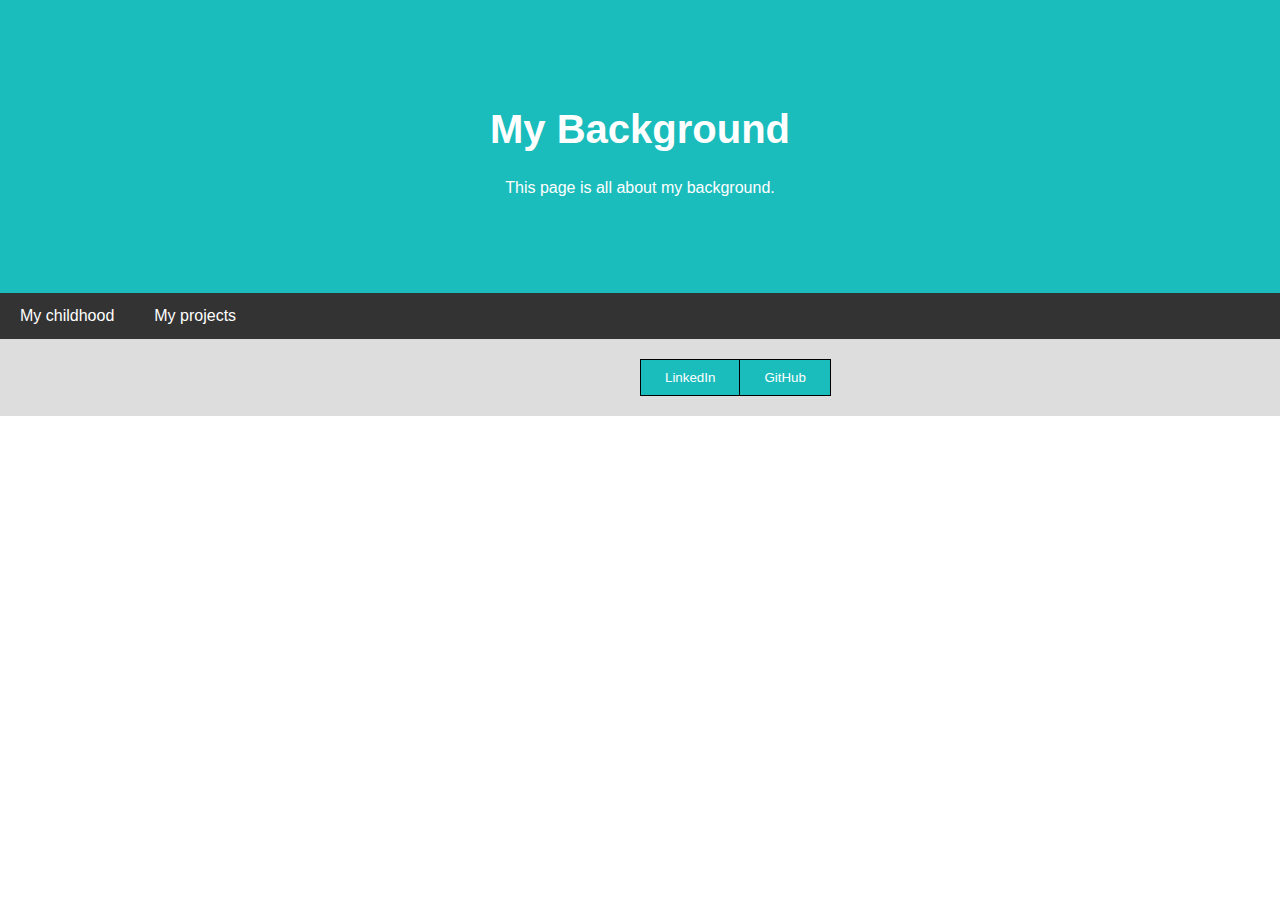
==== portfolio/src/main/webapp/background.html @ d2f1a5ab "Renamed childhood.html to background.html and header.html to navbar.html." ====
<!DOCTYPE html>
  <html lang="en">
    <head>
      <title>My Childhood</title>
      <meta charset="UTF-8">
      <meta name="viewport" content="width=device-width, initial-scale=1">
      <link rel="stylesheet" href="style.css">
      <script src="script.js"></script>
    </head>

    <body>
      
      <div class="header">
        <h1>My Background</h1>
        <p>This page is all about my background.</p>
      </div>

      <header></header>

      <footer></footer>  
    </body>

</html>
---- portfolio/src/main/webapp/style.css ----
body {
  font-family: Arial, Helvetica, sans-serif;
  margin: 0;
}
 
.header {
  padding: 80px;
  text-align: center;
  background: #1abcbc;
  color: white;
}
 
.header h1 {
  font-size: 40px;
}
 
/* Style the top navigation bar */
.navbar {
  overflow: hidden;
  background-color: #333;
}
 
/* Style the navigation bar links */
.navbar a {
  float: left;
  display: block;
  color: white;
  text-align: center;
  padding: 14px 20px;
  text-decoration: none;
}
 
.navbar a:hover {
  background-color: #ddd;
  color: black;
}
 
.footer {
  padding: 20px; 
  text-align: center; 
  background: #ddd; 
}
 
#intro{
    text-align:center;
    padding-left:100px;
    padding-right:100px;
    padding-top:400px;
    padding-bottom:1000px;
    font-size:20px;
}
 
.btn-group button {
  background-color: #1abcbc; 
  border: 1px solid black; 
  color: white; 
  padding: 10px 24px; 
  cursor: pointer; 
  float: left; 
 
  position: relative;
  left:50%;
}
 
.btn-group button:not(:last-child) {
  border-right: none; /* Prevent double borders */
}
 
/* Clear floats (clearfix hack) */
.btn-group:after {
  content: "";
  clear: both;
  display: table;
}
 
/* Add a background color on hover */
.btn-group button:hover {
  background-color: #158b8b;
}
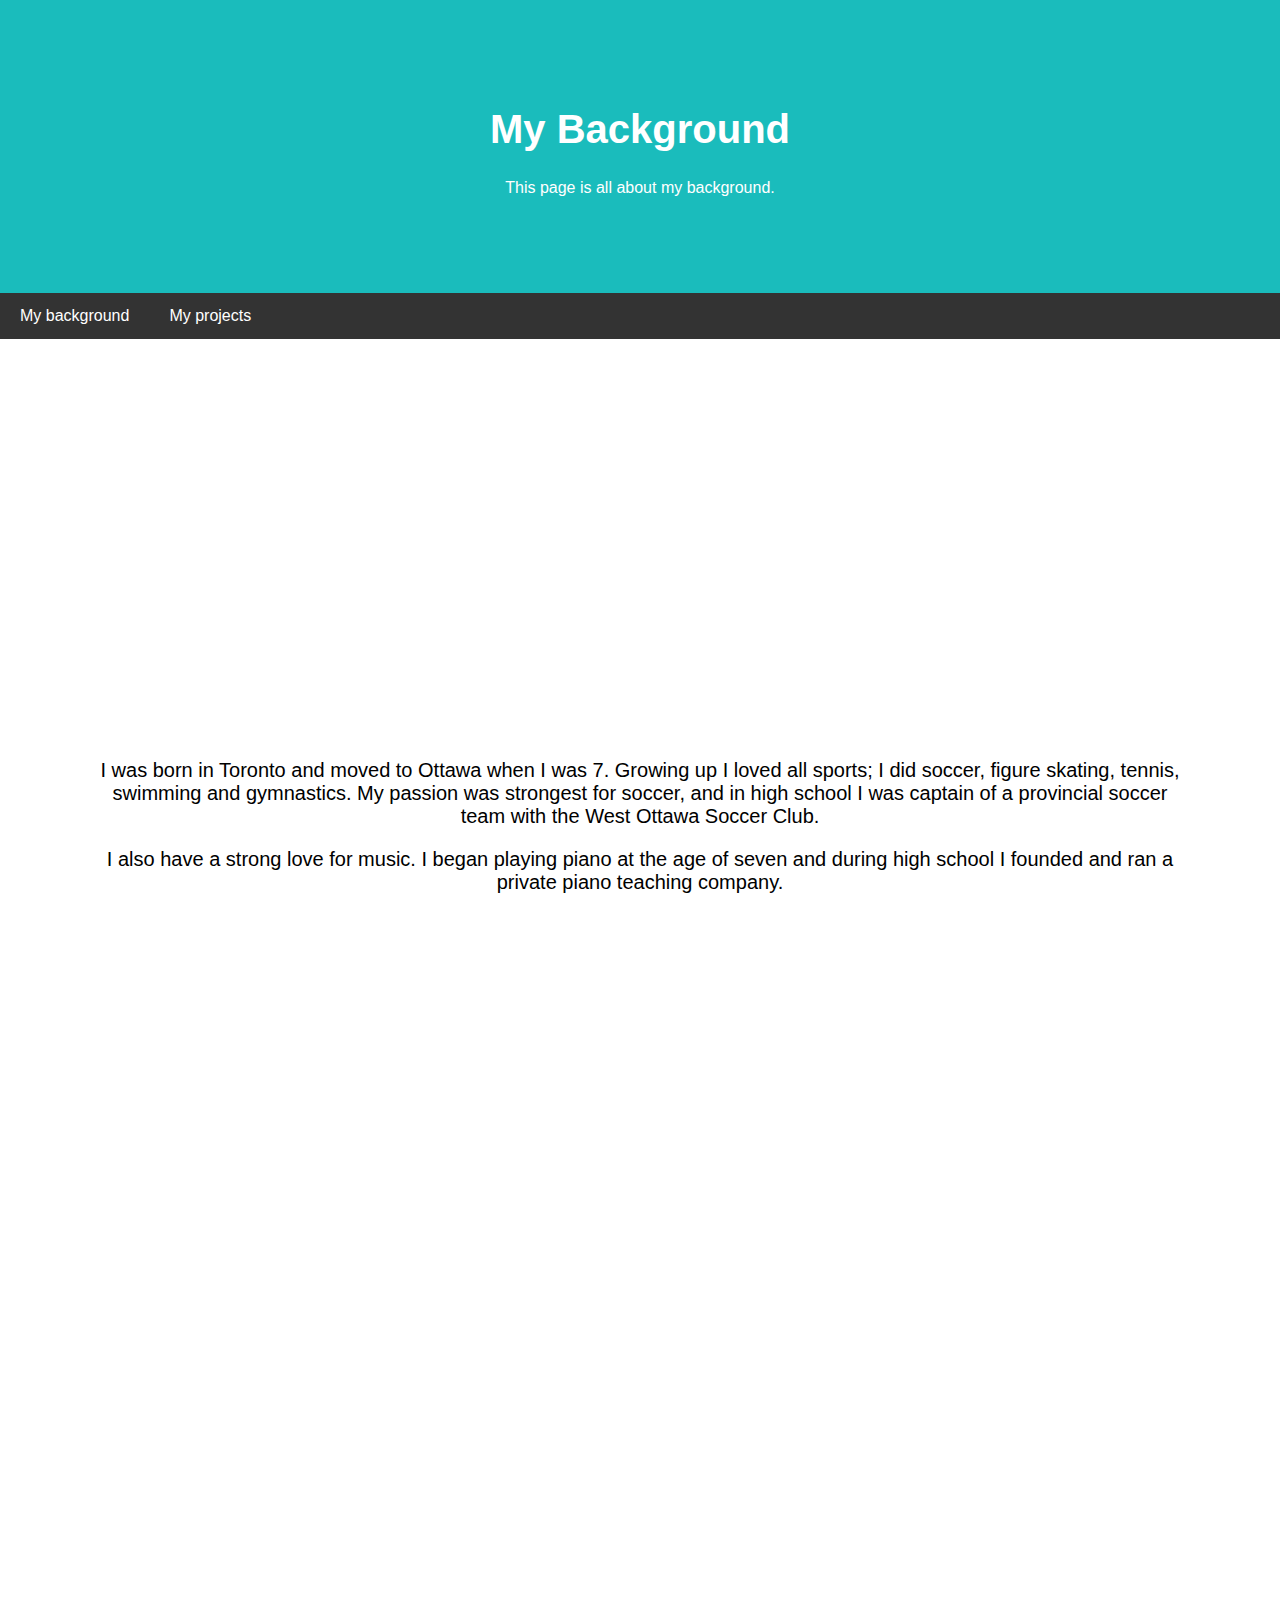
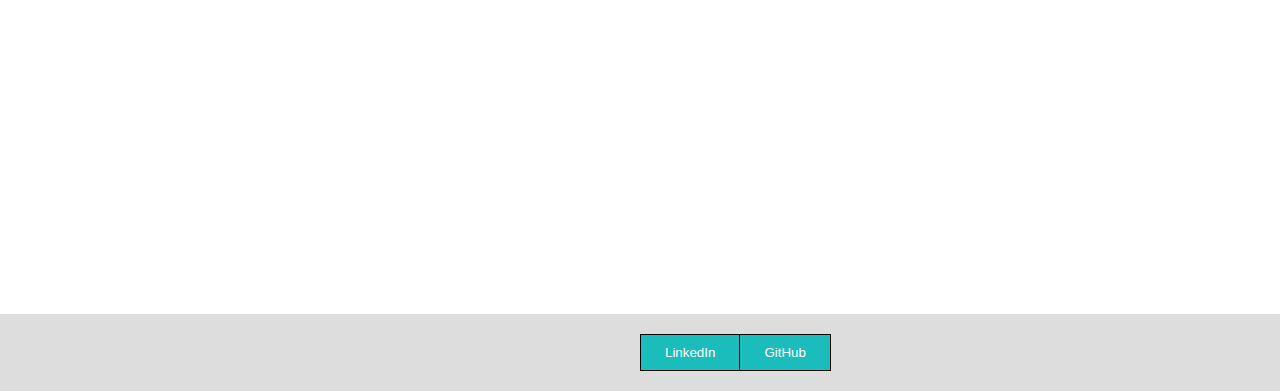
==== commit 8266ec74: "Add paragraphs about my background." ====
--- a/portfolio/src/main/webapp/background.html
+++ b/portfolio/src/main/webapp/background.html
@@ -16,6 +16,13 @@
       </div>
 
       <header></header>
+      
+      <div id="intro">
+        <p>I was born in Toronto and moved to Ottawa when I was 7. Growing up I loved all sports; I did soccer, figure skating, tennis, swimming and gymnastics. My passion was strongest for soccer, and in high school I was captain of a provincial soccer team with the West Ottawa Soccer Club.</p>
+        <p>I also have a strong love for music. I began playing piano at the age of seven and during high school I founded and ran a private piano teaching company.</p>
+      </div>
+
+      
 
       <footer></footer>  
     </body>
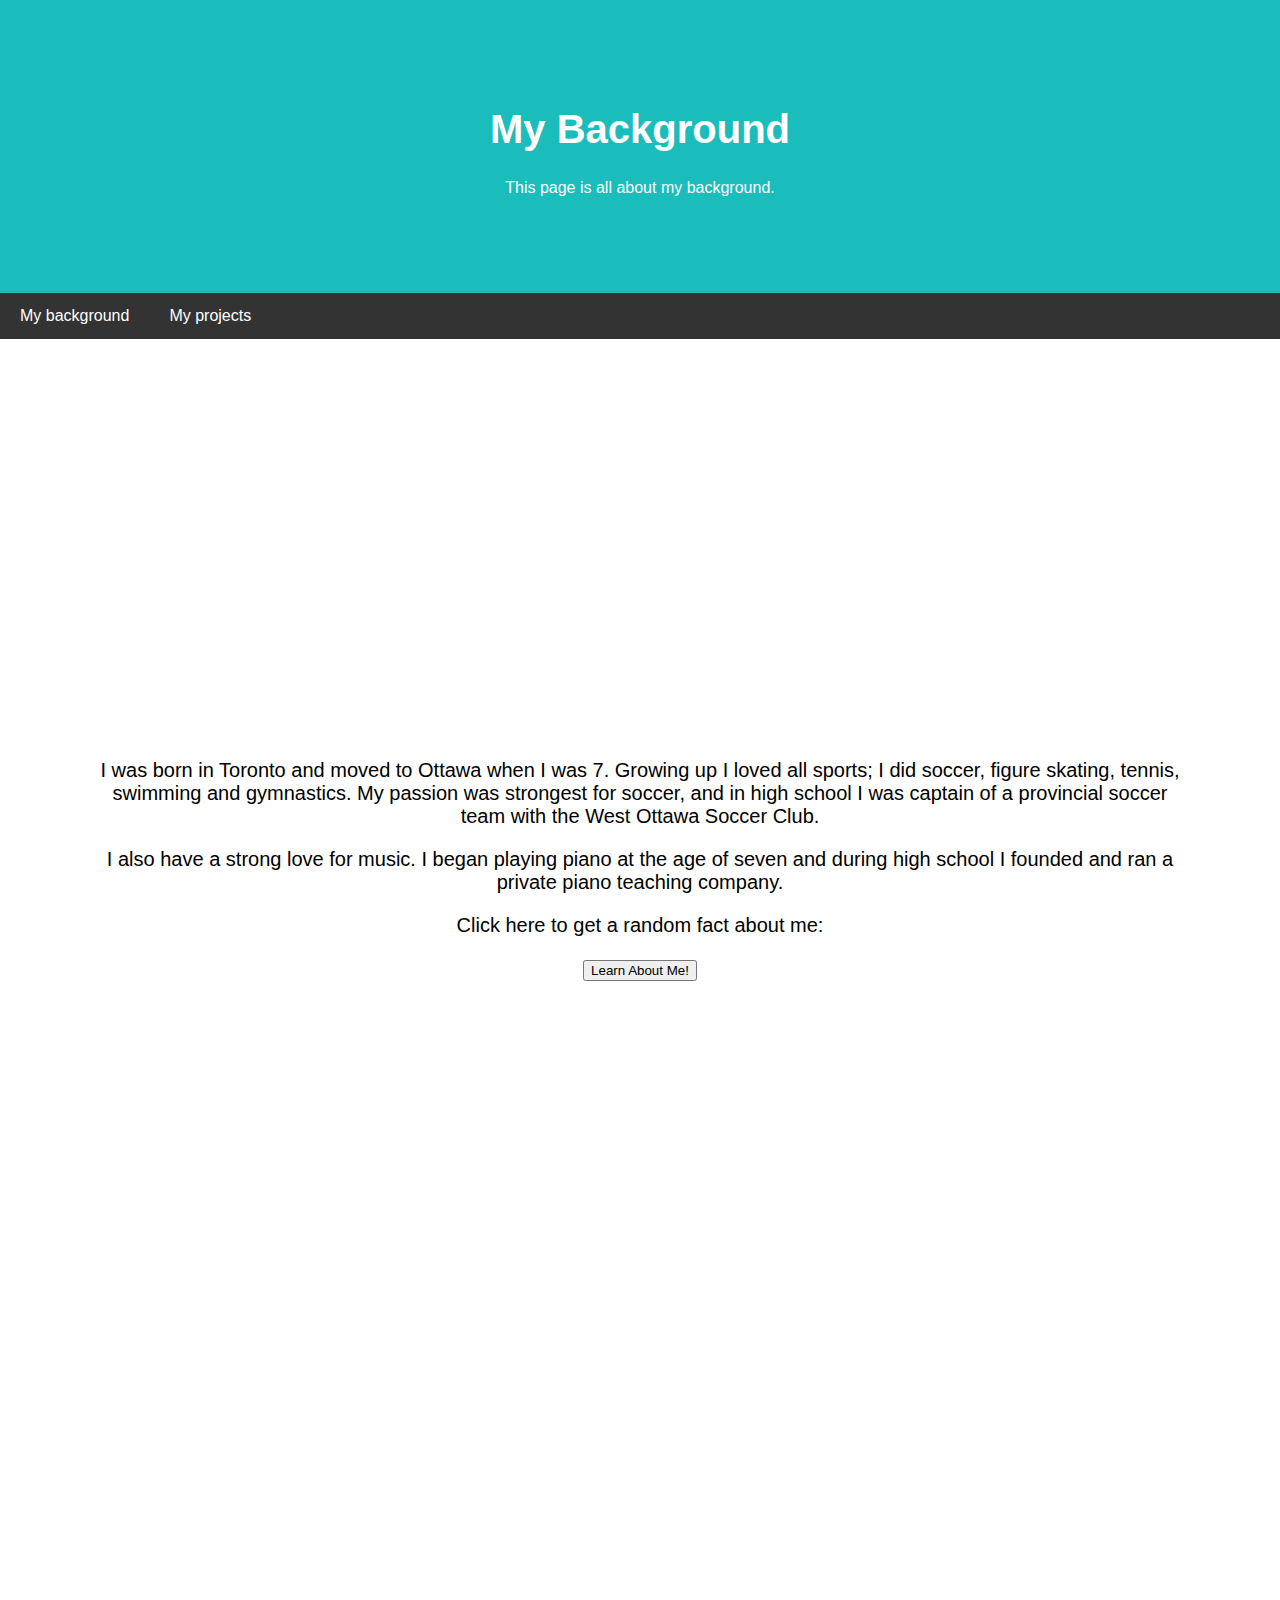
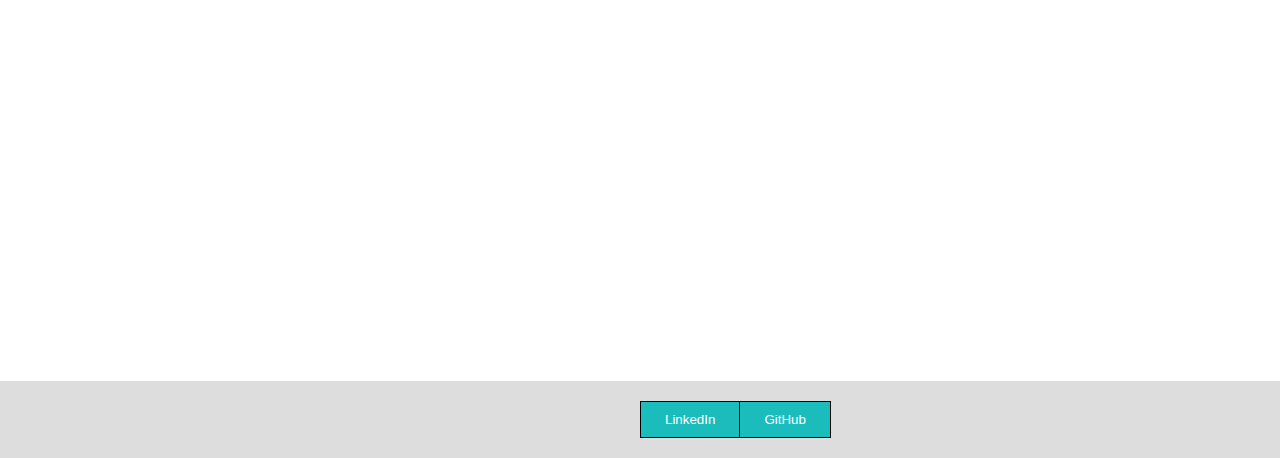
==== commit 3e20dc98: "Add button to the background page and a randomizer function to script.js to produce a random fact wh" ====
--- a/portfolio/src/main/webapp/background.html
+++ b/portfolio/src/main/webapp/background.html
@@ -20,9 +20,14 @@
       <div id="intro">
         <p>I was born in Toronto and moved to Ottawa when I was 7. Growing up I loved all sports; I did soccer, figure skating, tennis, swimming and gymnastics. My passion was strongest for soccer, and in high school I was captain of a provincial soccer team with the West Ottawa Soccer Club.</p>
         <p>I also have a strong love for music. I began playing piano at the age of seven and during high school I founded and ran a private piano teaching company.</p>
+        <p>Click here to get a random fact about me:</p>
+        <button onclick="addRandomFact()">Learn About Me!</button>
+        <div id="random-fact"></div>
       </div>
 
       
+
+
 
       <footer></footer>  
     </body>
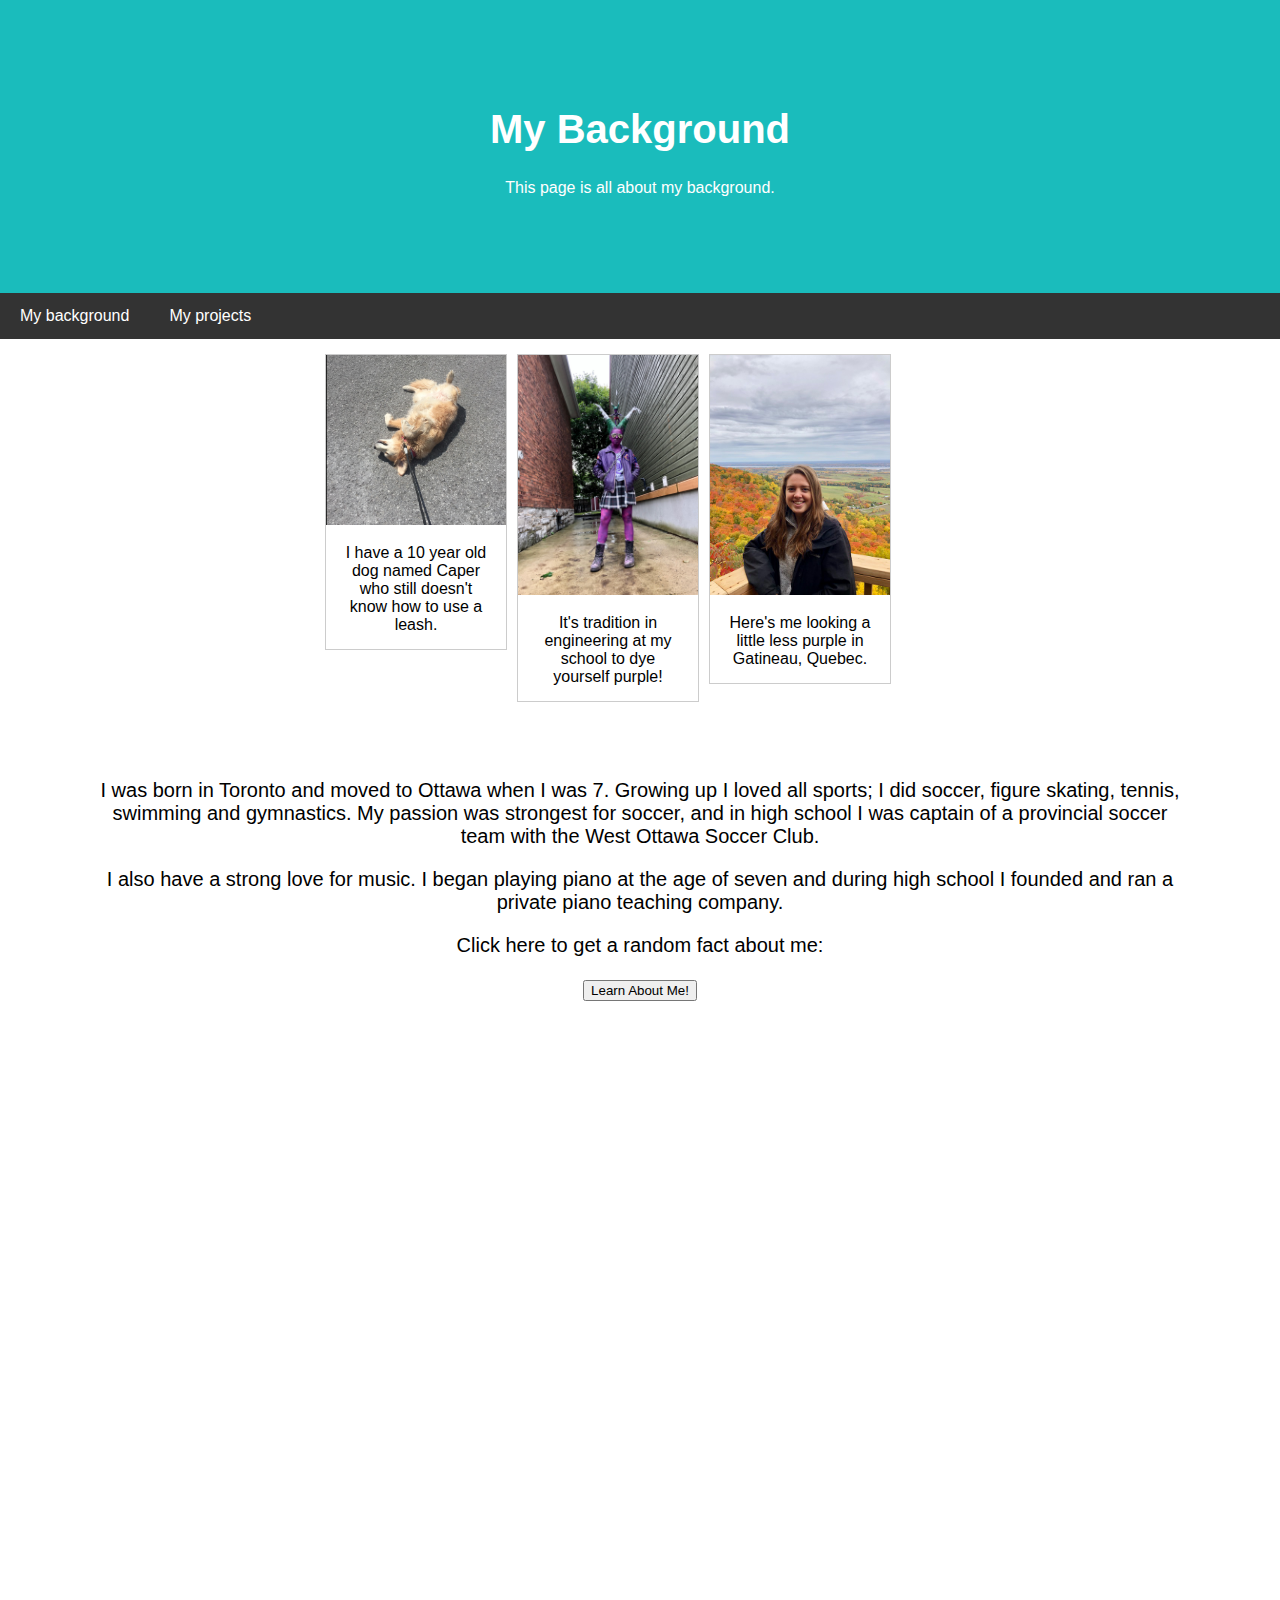
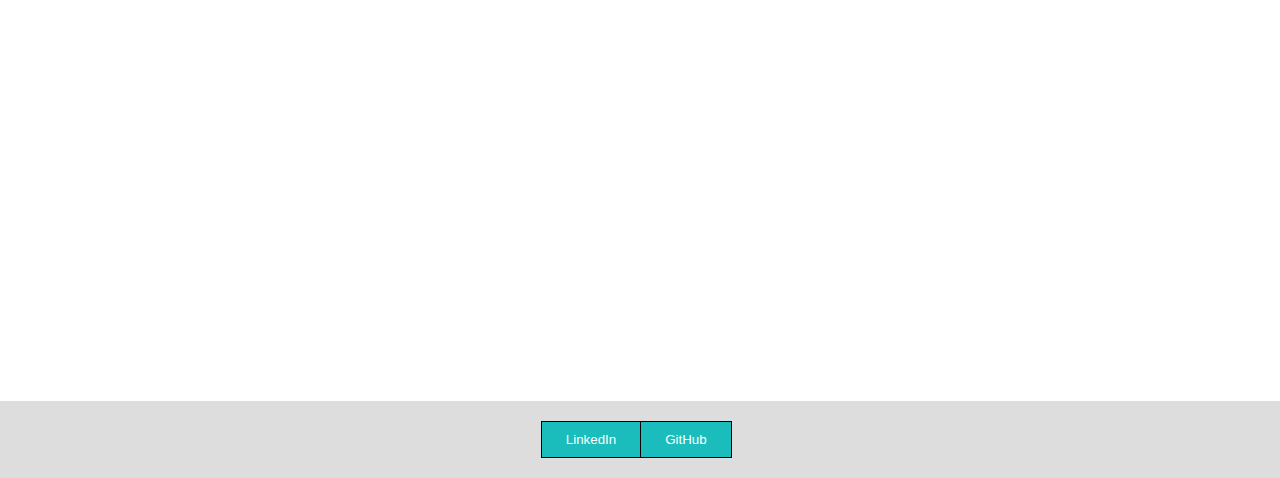
==== commit 229db69f: "Add an image gallery with captions." ====
--- a/portfolio/src/main/webapp/background.html
+++ b/portfolio/src/main/webapp/background.html
@@ -16,6 +16,29 @@
       </div>
 
       <header></header>
+
+      <div class="gallery">
+        <div class="picture">
+          <a target="_blank" href="walk.png">
+            <img src="walk.png" alt="My dog on a walk" width="700" height="900">
+          </a>
+        <div class="desc">I have a 10 year old dog named Caper who still doesn't know how to use a leash.</div>
+        </div>
+
+        <div class="picture">
+          <a target="_blank" href="frec.jpg">
+            <img src="frec.jpg" alt="Me as an orientation week leader" width="700" height="900">
+          </a>
+          <div class="desc">It's tradition in engineering at my school to dye yourself purple!</div>
+        </div>
+
+        <div class="picture">
+          <a target="_blank" href="gatineau.jpg">
+            <img src="gatineau.jpg" alt="Me in gatineau" width="700" height="900">
+          </a>
+        <div class="desc">Here's me looking a little less purple in Gatineau, Quebec.</div>
+        </div>
+      </div>
       
       <div id="intro">
         <p>I was born in Toronto and moved to Ottawa when I was 7. Growing up I loved all sports; I did soccer, figure skating, tennis, swimming and gymnastics. My passion was strongest for soccer, and in high school I was captain of a provincial soccer team with the West Ottawa Soccer Club.</p>
@@ -25,10 +48,6 @@
         <div id="random-fact"></div>
       </div>
 
-      
-
-
-
       <footer></footer>  
     </body>
 
--- a/portfolio/src/main/webapp/style.css
+++ b/portfolio/src/main/webapp/style.css
@@ -59,7 +59,7 @@
   float: left; 
  
   position: relative;
-  left:50%;
+  left:42%;
 }
  
 .btn-group button:not(:last-child) {
@@ -77,3 +77,32 @@
 .btn-group button:hover {
   background-color: #158b8b;
 }
+
+
+/******** Style for the image gallery in background.html ************/
+.gallery{
+  margin: auto;
+  width: 50%;
+  padding: 10px;
+}
+
+.picture {
+  margin: 5px;
+  border: 1px solid #ccc;
+  float: left;
+  width: 180px;
+}
+
+.picture:hover {
+  border: 1px solid #777;
+}
+
+.picture img {
+  width: 100%;
+  height: auto;
+}
+
+.desc {
+  padding: 15px;
+  text-align: center;
+}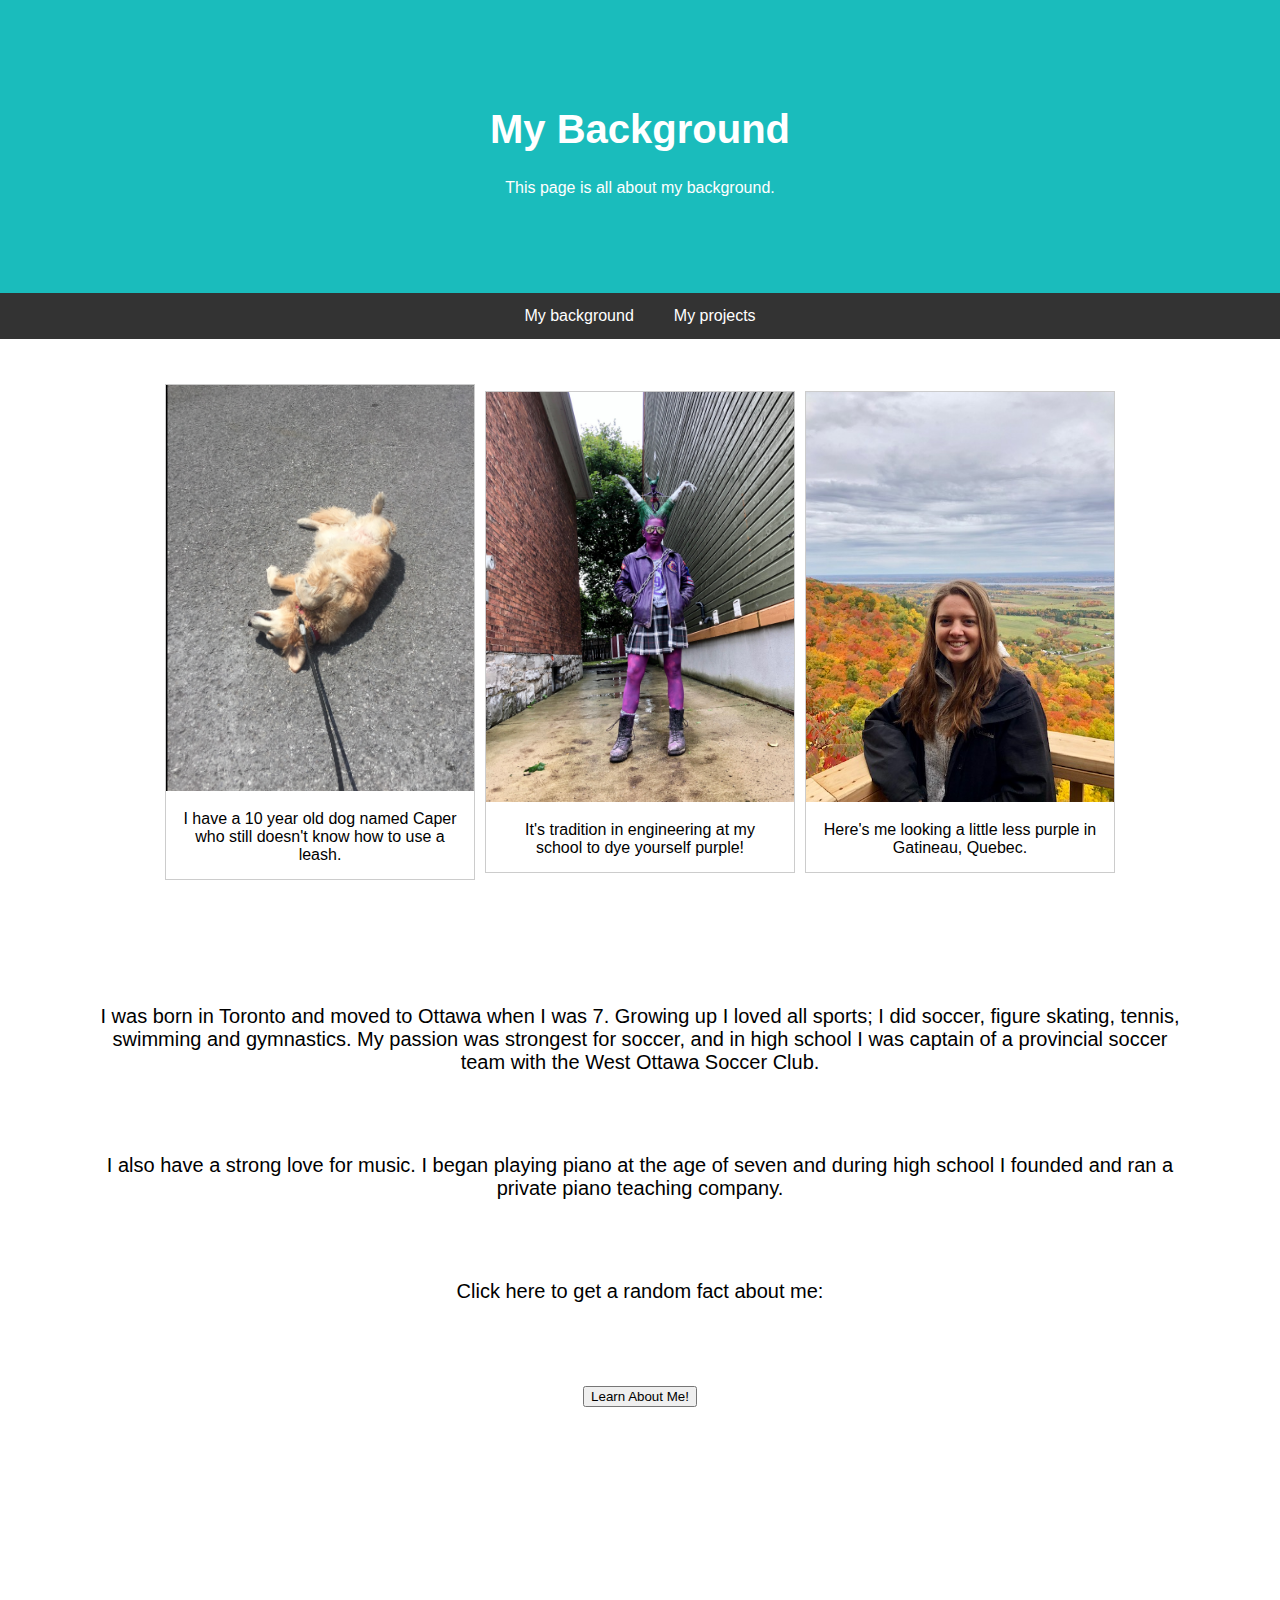
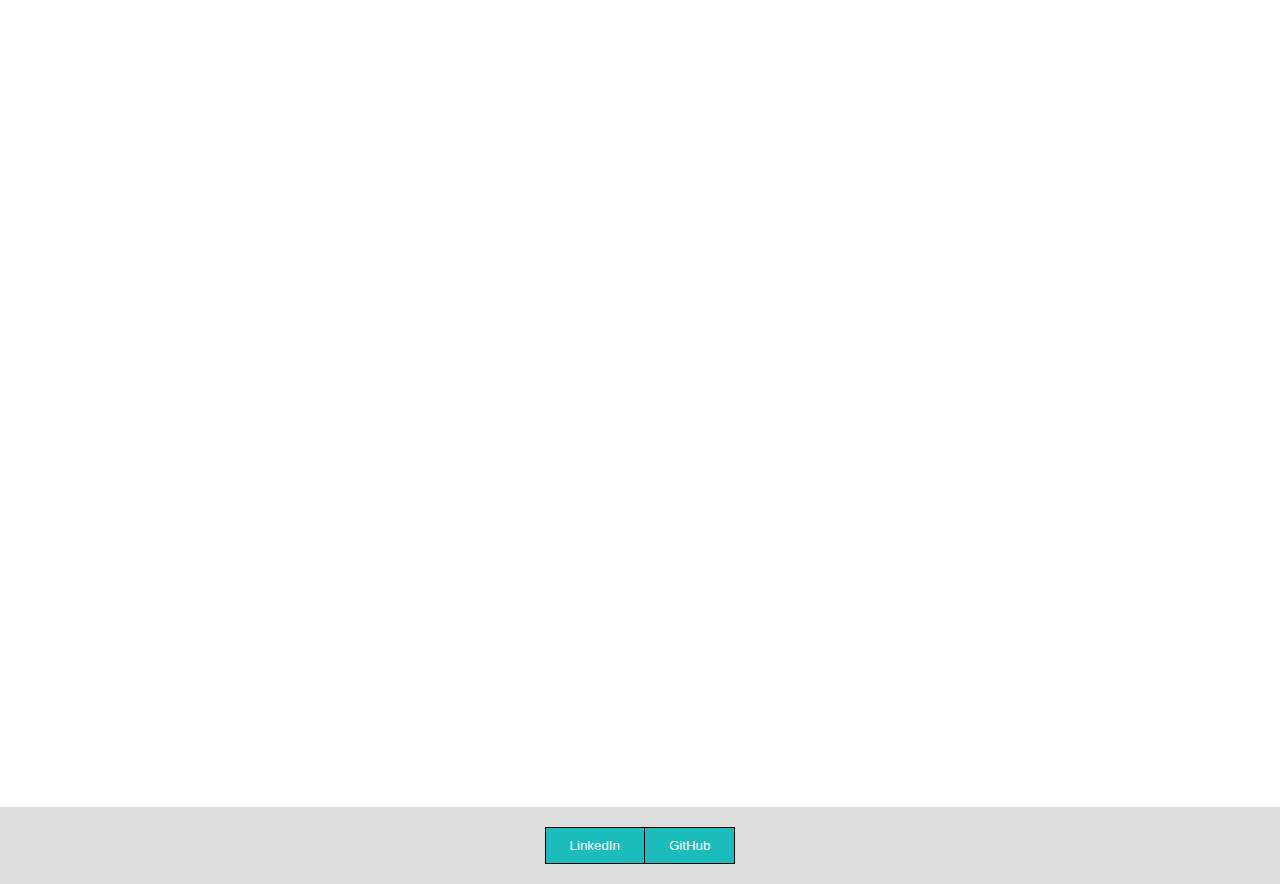
==== commit 66e85c0b: "Format and add comments." ====
--- a/portfolio/src/main/webapp/background.html
+++ b/portfolio/src/main/webapp/background.html
@@ -14,13 +14,14 @@
         <h1>My Background</h1>
         <p>This page is all about my background.</p>
       </div>
-
+      
+      <!-- Element where the heading's navigation bar will be inserted. -->
       <header></header>
 
       <div class="gallery">
         <div class="picture">
-          <a target="_blank" href="walk.png">
-            <img src="walk.png" alt="My dog on a walk" width="700" height="900">
+          <a target="_blank" href="dogwalk.png">
+            <img src="dogwalk.png" alt="My dog on a walk" width="700" height="900">
           </a>
         <div class="desc">I have a 10 year old dog named Caper who still doesn't know how to use a leash.</div>
         </div>
@@ -48,7 +49,7 @@
         <div id="random-fact"></div>
       </div>
 
+      <!-- Element where the footer will be inserted. -->
       <footer></footer>  
     </body>
-
 </html>
--- a/portfolio/src/main/webapp/style.css
+++ b/portfolio/src/main/webapp/style.css
@@ -1,8 +1,10 @@
+/*body for all pages*/
 body {
   font-family: Arial, Helvetica, sans-serif;
   margin: 0;
 }
  
+ /**************************** styling for the index.html file (main page) *************************/
 .header {
   padding: 80px;
   text-align: center;
@@ -13,16 +15,33 @@
 .header h1 {
   font-size: 40px;
 }
- 
+
+#intro{
+  text-align:center;
+  padding-left:100px;
+  padding-right:100px;
+  padding-top:100px;
+  padding-bottom:1000px;
+  font-size:20px;
+}
+
+#intro p {
+  padding-bottom:60px;
+}
+ 
+ /************************* styling for the navbar.html file **************************/
 /* Style the top navigation bar */
 .navbar {
   overflow: hidden;
   background-color: #333;
+  display: -webkit-box;
+  -webkit-box-pack: center;
+  -webkit-box-align: center;
 }
  
 /* Style the navigation bar links */
 .navbar a {
-  float: left;
+  /*float: left;*/
   display: block;
   color: white;
   text-align: center;
@@ -35,21 +54,16 @@
   color: black;
 }
  
+  /************************* styling for the footer.html file **************************/
 .footer {
   padding: 20px; 
-  text-align: center; 
   background: #ddd; 
-}
- 
-#intro{
-    text-align:center;
-    padding-left:100px;
-    padding-right:100px;
-    padding-top:400px;
-    padding-bottom:1000px;
-    font-size:20px;
-}
- 
+  display: -webkit-box;
+  -webkit-box-pack: center;
+  -webkit-box-align: center;
+}
+
+
 .btn-group button {
   background-color: #1abcbc; 
   border: 1px solid black; 
@@ -57,9 +71,6 @@
   padding: 10px 24px; 
   cursor: pointer; 
   float: left; 
- 
-  position: relative;
-  left:42%;
 }
  
 .btn-group button:not(:last-child) {
@@ -78,19 +89,19 @@
   background-color: #158b8b;
 }
 
-
-/******** Style for the image gallery in background.html ************/
+ /************************* Style for the image gallery in background.html **************************/
 .gallery{
-  margin: auto;
-  width: 50%;
-  padding: 10px;
+  padding-top:40px;
+  display: flex;
+  justify-content: center; /* align horizontal */
+  align-items: center; /* align vertical */
 }
 
 .picture {
   margin: 5px;
   border: 1px solid #ccc;
   float: left;
-  width: 180px;
+  width: 310px;
 }
 
 .picture:hover {
@@ -105,4 +116,134 @@
 .desc {
   padding: 15px;
   text-align: center;
-}+}
+
+
+ /************************* Style for the timeline in projects.html **************************/
+* {
+  box-sizing: border-box;
+}
+
+/* The actual timeline (the vertical ruler) */
+.timeline {
+  position: relative;
+  max-width: 1200px;
+  margin: 0 auto;
+}
+
+/* The actual timeline (the vertical ruler) */
+.timeline::after {
+  content: '';
+  position: absolute;
+  width: 6px;
+  background-color: #1abcbc;
+  top: 0;
+  bottom: 0;
+  left: 50%;
+  margin-left: -3px;
+}
+
+/* Container around content */
+.container {
+  padding: 10px 40px;
+  position: relative;
+  background-color: inherit;
+  width: 50%;
+}
+
+/* The circles on the timeline */
+.container::after {
+  content: '';
+  position: absolute;
+  width: 25px;
+  height: 25px;
+  right: -17px;
+  background-color: white;
+  border: 4px solid #FF9F55;
+  top: 15px;
+  border-radius: 50%;
+  z-index: 1;
+}
+
+/* Place the container to the left */
+.left {
+  left: 0;
+}
+
+/* Place the container to the right */
+.right {
+  left: 50%;
+}
+
+/* Add arrows to the left container (pointing right) */
+.left::before {
+  content: " ";
+  height: 0;
+  position: absolute;
+  top: 22px;
+  width: 0;
+  z-index: 1;
+  right: 30px;
+  border: medium solid white;
+  border-width: 10px 0 10px 10px;
+  border-color: transparent transparent transparent #1abcbc;
+}
+
+/* Add arrows to the right container (pointing left) */
+.right::before {
+  content: " ";
+  height: 0;
+  position: absolute;
+  top: 22px;
+  width: 0;
+  z-index: 1;
+  left: 30px;
+  border: medium solid white;
+  border-width: 10px 10px 10px 0;
+  border-color: transparent #1abcbc transparent transparent;
+}
+
+/* Fix the circle for containers on the right side */
+.right::after {
+  left: -16px;
+}
+
+/* The actual content */
+.content {
+  padding: 20px 30px;
+  background-color: #1abcbc;
+  position: relative;
+  border-radius: 6px;
+}
+
+/* Media queries - Responsive timeline on screens less than 600px wide */
+@media screen and (max-width: 600px) {
+  /* Place the timelime to the left */
+  .timeline::after {
+  left: 31px;
+  }
+  
+  /* Full-width containers */
+  .container {
+  width: 100%;
+  padding-left: 70px;
+  padding-right: 25px;
+  }
+  
+  /* Make sure that all arrows are pointing leftwards */
+  .container::before {
+  left: 60px;
+  border: medium solid white;
+  border-width: 10px 10px 10px 0;
+  border-color: transparent white transparent transparent;
+  }
+
+  /* Make sure all circles are at the same spot */
+  .left::after, .right::after {
+  left: 15px;
+  }
+  
+  /* Make all right containers behave like the left ones */
+  .right {
+  left: 0%;
+  }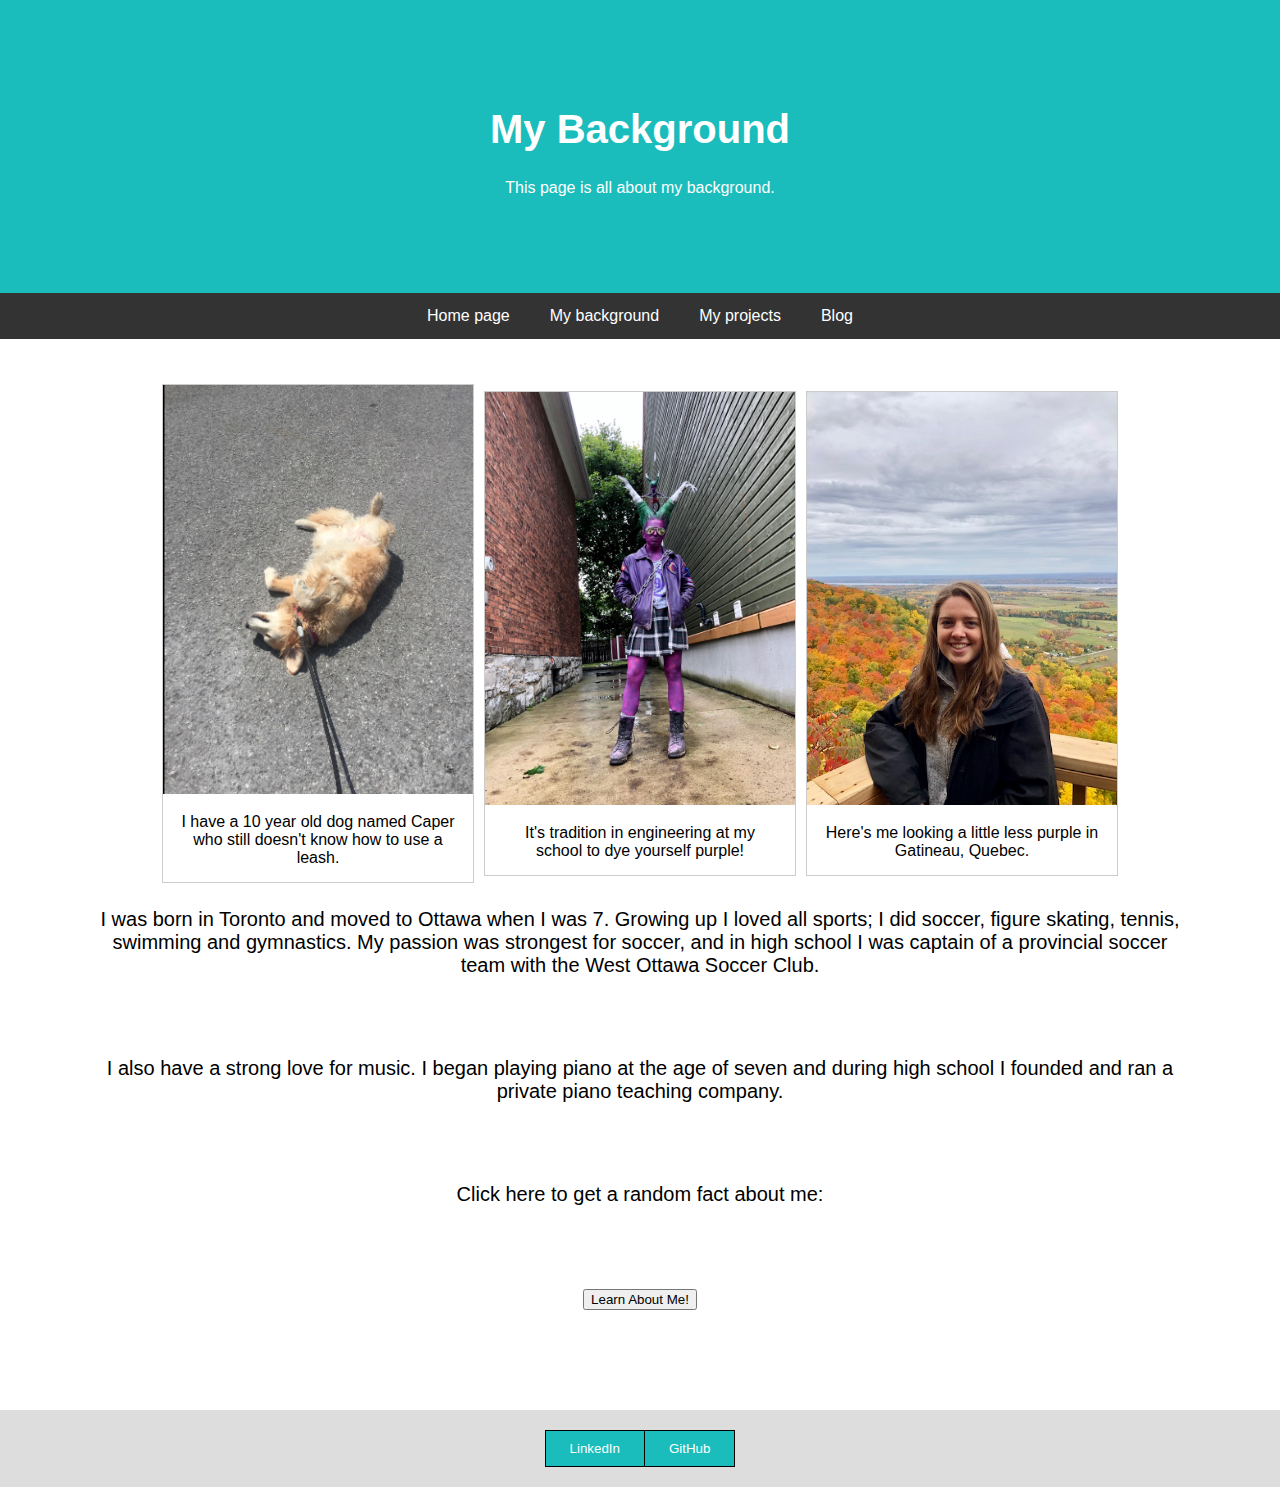
==== commit 72657113: "Add reference to the appropriate new css files for styling." ====
--- a/portfolio/src/main/webapp/background.html
+++ b/portfolio/src/main/webapp/background.html
@@ -1,10 +1,11 @@
 <!DOCTYPE html>
   <html lang="en">
     <head>
-      <title>My Childhood</title>
+      <title>My Background</title>
       <meta charset="UTF-8">
       <meta name="viewport" content="width=device-width, initial-scale=1">
-      <link rel="stylesheet" href="style.css">
+      <link rel="stylesheet" href="css/style.css">
+      <link rel="stylesheet" href="css/background.css">
       <script src="script.js"></script>
     </head>
 
--- a/portfolio/src/main/webapp/css/style.css
+++ b/portfolio/src/main/webapp/css/style.css
@@ -0,0 +1,101 @@
+/*body for all pages*/
+body {
+  font-family: Arial, Helvetica, sans-serif;
+  margin: 0;
+}
+ 
+ /**************************** styling for the index.html file (main page) *************************/
+.header {
+  background: #1abcbc;
+  color: white;
+  padding: 80px;
+  text-align: center;
+}
+ 
+.header h1 {
+  font-size: 40px;
+}
+
+#cities {
+  border: 2px solid #FF9F55;
+  border-radius:5px;
+  font-size:20px;
+  margin-left:auto;
+  margin-right:auto;
+  margin-bottom:40px;
+  padding:10px;
+  text-align:center;
+  width:30%;
+}
+
+#intro{
+  padding-bottom:100px;
+  padding-left:100px;
+  padding-right:100px;
+  font-size:20px;
+  text-align:center;
+}
+
+#intro p {
+  padding-bottom:60px;
+}
+ 
+ /************************* styling for the navbar.html file **************************/
+/* Style the top navigation bar */
+.navbar {
+  background-color: #333;
+  display: -webkit-box;
+  -webkit-box-pack: center;
+  -webkit-box-align: center;
+  overflow: hidden;
+}
+ 
+/* Style the navigation bar links */
+.navbar a {
+  color: white;
+  display: block;
+  padding: 14px 20px;
+  text-align: center;
+  text-decoration: none;
+}
+ 
+.navbar a:hover {
+  background-color: #ddd;
+  color: black;
+}
+ 
+  /************************* styling for the footer.html file **************************/
+.footer {
+  background: #ddd; 
+  display: -webkit-box;
+  -webkit-box-pack: center;
+  -webkit-box-align: center;
+  padding: 20px; 
+}
+
+
+.btn-group button {
+  background-color: #1abcbc; 
+  border: 1px solid black; 
+  color: white; 
+  cursor: pointer; 
+  float: left; 
+  padding: 10px 24px; 
+}
+ 
+.btn-group button:not(:last-child) {
+  border-right: none; /* Prevent double borders */
+}
+ 
+/* Clear floats (clearfix hack) */
+.btn-group:after {
+  clear: both;
+  content: "";
+  display: table;
+}
+ 
+/* Add a background color on hover */
+.btn-group button:hover {
+  background-color: #158b8b;
+}
+
--- a/portfolio/src/main/webapp/css/background.css
+++ b/portfolio/src/main/webapp/css/background.css
@@ -0,0 +1,27 @@
+.gallery{
+  align-items: center; /* align vertical */
+  display: flex;
+  justify-content: center; /* align horizontal */
+  padding-top:40px;
+}
+
+.picture {
+  border: 1px solid #ccc;
+  float: left;
+  margin: 5px;
+  width: 310px;
+}
+
+.picture:hover {
+  border: 1px solid #777;
+}
+
+.picture img {
+  height: auto;
+  width: 100%;
+}
+
+.desc {
+  padding: 15px;
+  text-align: center;
+}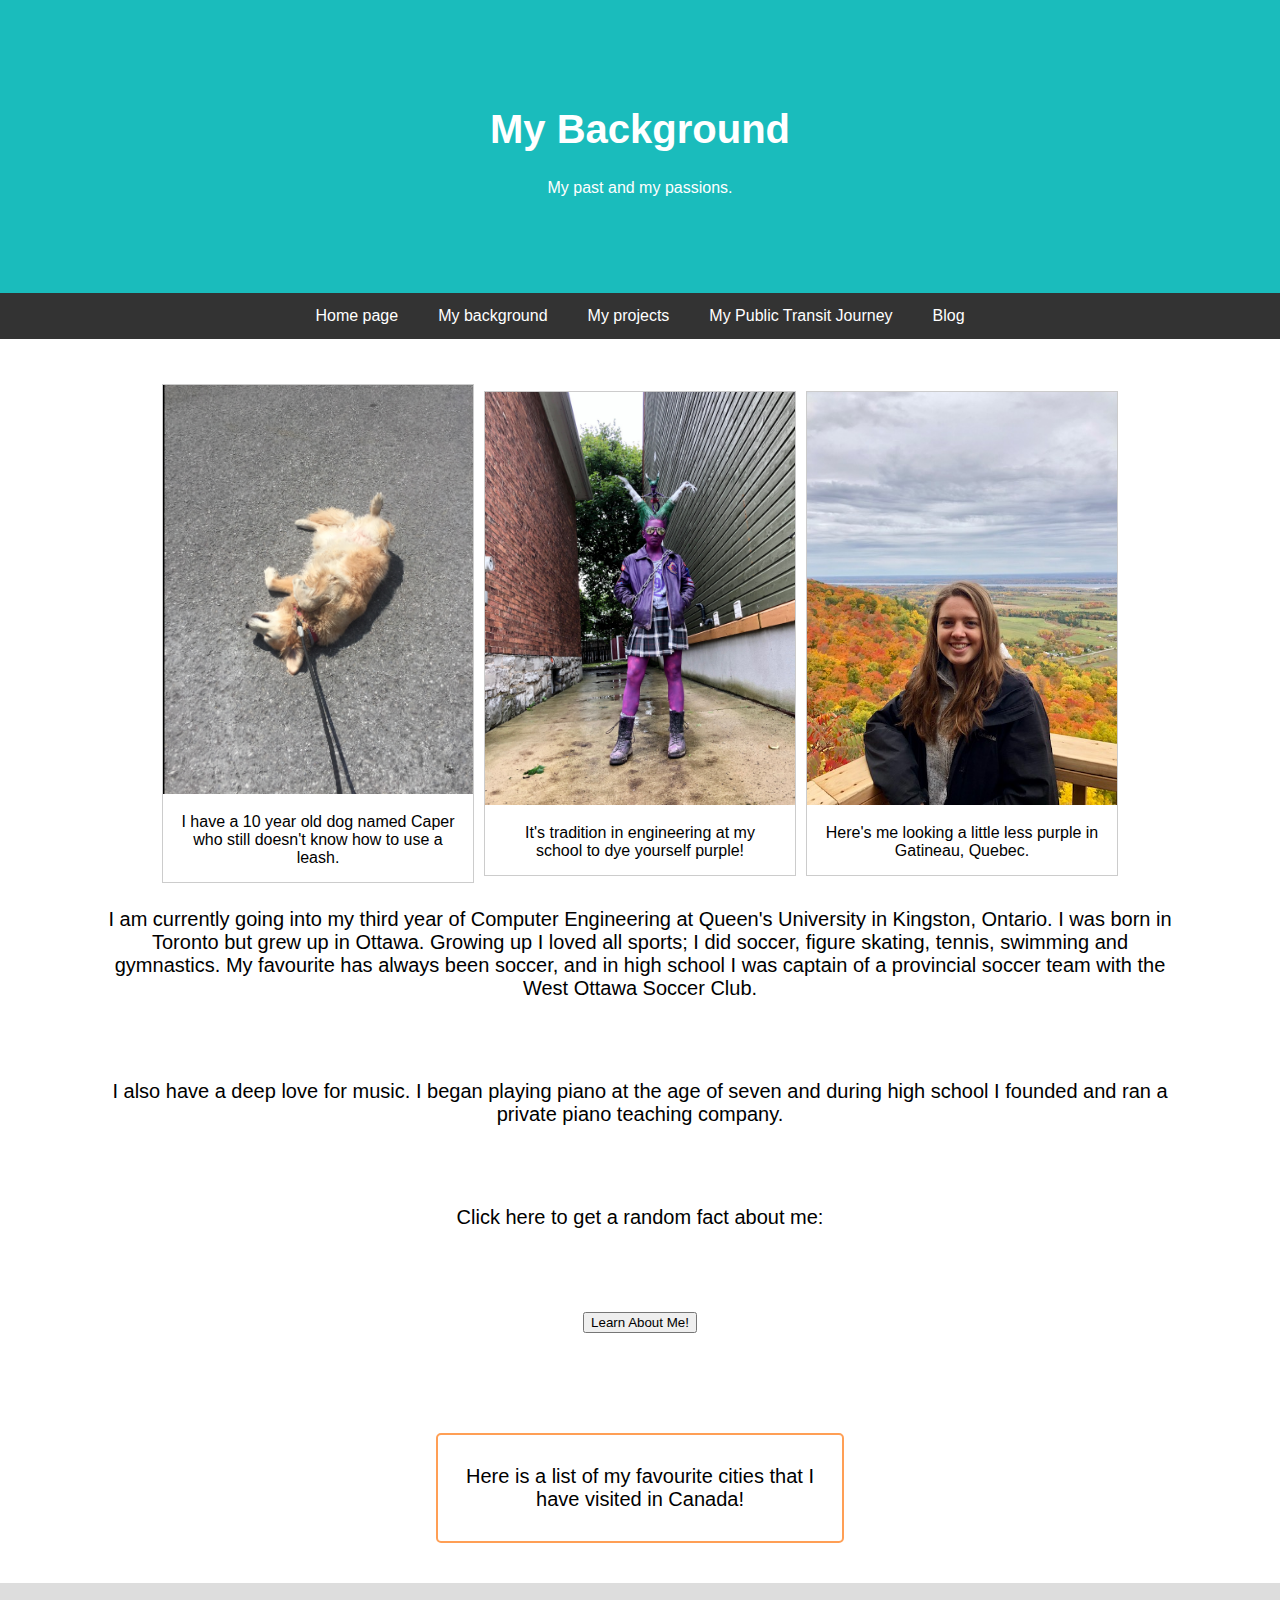
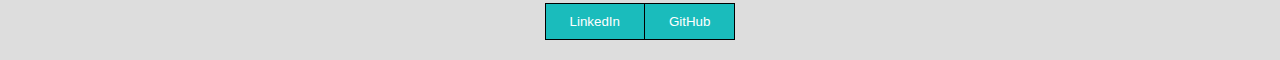
==== commit b1c3bcf8: "Update page subheadings and move list of cities to background page from the home page." ====
--- a/portfolio/src/main/webapp/background.html
+++ b/portfolio/src/main/webapp/background.html
@@ -9,11 +9,11 @@
       <script src="script.js"></script>
     </head>
 
-    <body>
+    <body onload="fetchFavoriteCities()">
       
       <div class="header">
         <h1>My Background</h1>
-        <p>This page is all about my background.</p>
+        <p>My past and my passions.</p>
       </div>
       
       <!-- Element where the heading's navigation bar will be inserted. -->
@@ -43,11 +43,17 @@
       </div>
       
       <div id="intro">
-        <p>I was born in Toronto and moved to Ottawa when I was 7. Growing up I loved all sports; I did soccer, figure skating, tennis, swimming and gymnastics. My passion was strongest for soccer, and in high school I was captain of a provincial soccer team with the West Ottawa Soccer Club.</p>
-        <p>I also have a strong love for music. I began playing piano at the age of seven and during high school I founded and ran a private piano teaching company.</p>
+        <p>I am currently going into my third year of Computer Engineering at Queen's University in Kingston, Ontario. I was born in Toronto but grew up in Ottawa. Growing up I loved all sports; I did soccer, figure skating, tennis, swimming and gymnastics. My favourite has always been soccer, and in high school I was captain of a provincial soccer team with the West Ottawa Soccer Club.</p>
+        <p>I also have a deep love for music. I began playing piano at the age of seven and during high school I founded and ran a private piano teaching company.</p>
+        
         <p>Click here to get a random fact about me:</p>
         <button onclick="addRandomFact()">Learn About Me!</button>
         <div id="random-fact"></div>
+      </div>
+
+      <div id = "cities">
+          <p>Here is a list of my favourite cities that I have visited in Canada!</p>
+          <div id="cities-list-container"></div>
       </div>
 
       <!-- Element where the footer will be inserted. -->
--- a/portfolio/src/main/webapp/css/style.css
+++ b/portfolio/src/main/webapp/css/style.css
@@ -14,18 +14,6 @@
  
 .header h1 {
   font-size: 40px;
-}
-
-#cities {
-  border: 2px solid #FF9F55;
-  border-radius:5px;
-  font-size:20px;
-  margin-left:auto;
-  margin-right:auto;
-  margin-bottom:40px;
-  padding:10px;
-  text-align:center;
-  width:30%;
 }
 
 #intro{
--- a/portfolio/src/main/webapp/css/background.css
+++ b/portfolio/src/main/webapp/css/background.css
@@ -24,4 +24,16 @@
 .desc {
   padding: 15px;
   text-align: center;
+}
+
+#cities {
+  border: 2px solid #FF9F55;
+  border-radius:5px;
+  font-size:20px;
+  margin-left:auto;
+  margin-right:auto;
+  margin-bottom:40px;
+  padding:10px;
+  text-align:center;
+  width:30%;
 }